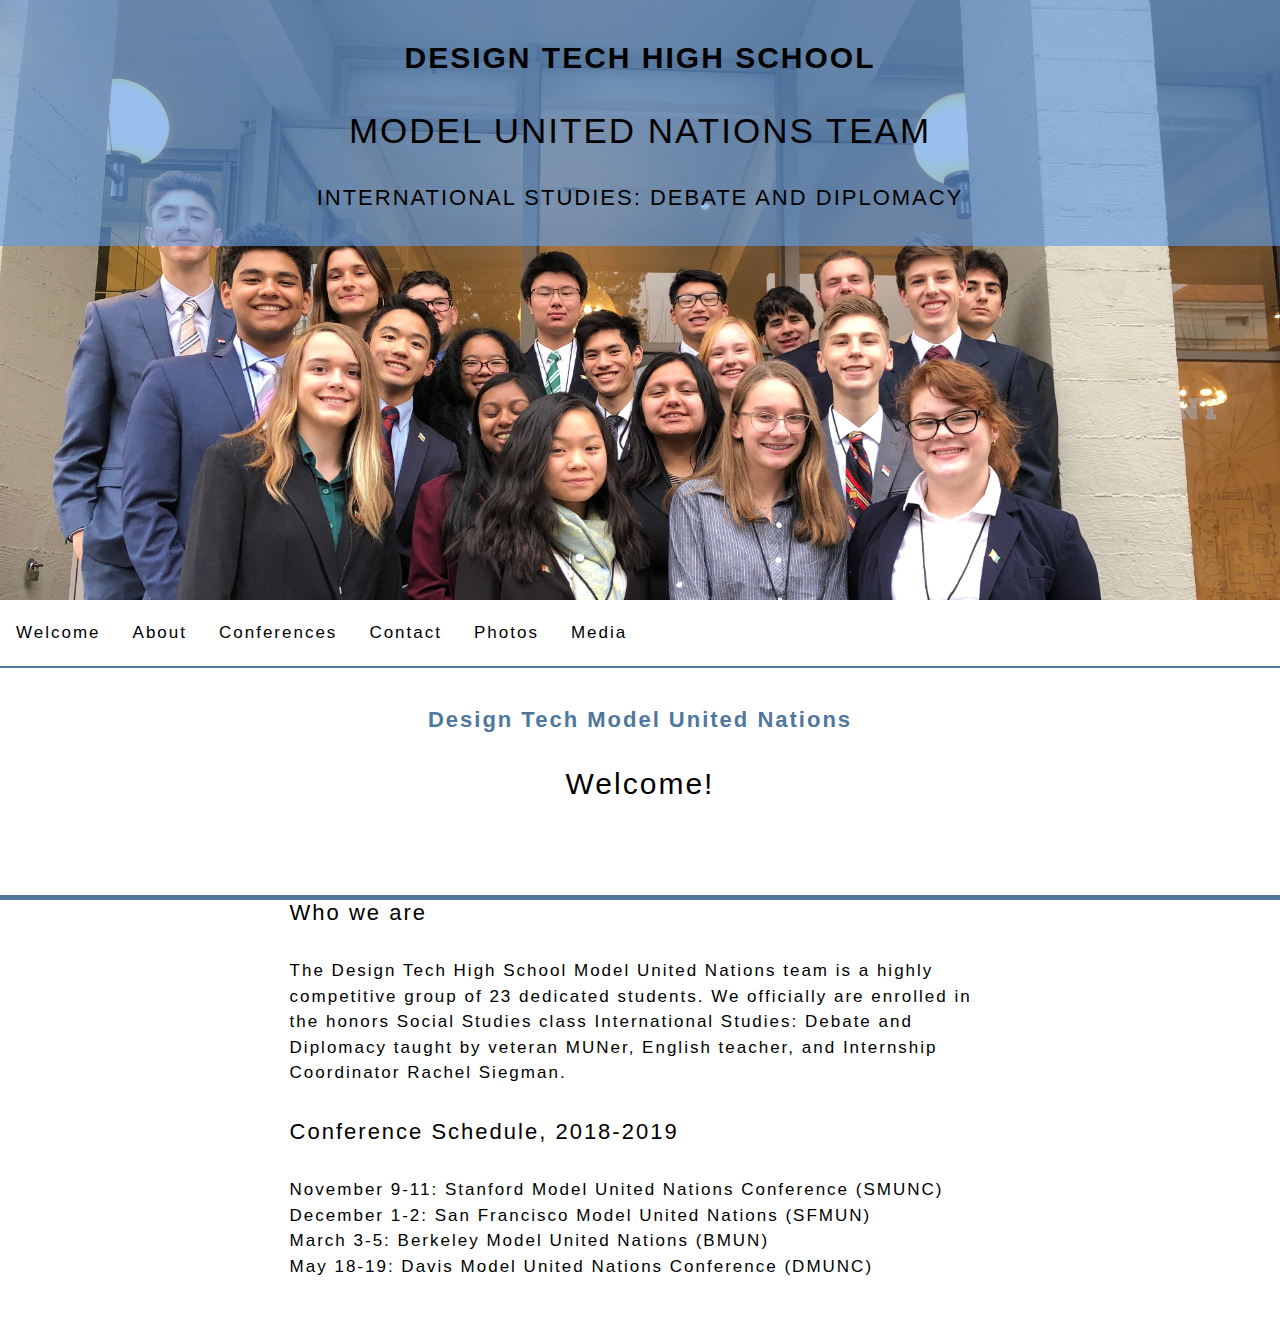
==== index.html @ e06db4a9 "media page" ====
<!DOCTYPE html>
<html>

<head>
  <title>Welcome</title>
  <meta charset="UTF-8">
  <meta name="viewport" content="width=device-width, initial-scale=1">
  <link rel="stylesheet" type="text/css" href="styles/main.css">
  <link rel="stylesheet" type="text/css" href="styles/override.css">
  <link rel="stylesheet" type="text/css" media="only screen and (max-device-width: 480px)" href="styles/mobile.css" />

  <link rel="stylesheet" href="https://cdnjs.cloudflare.com/ajax/libs/font-awesome/4.7.0/css/font-awesome.min.css">

</head>


<body>
  <div class="flex-container">


    <div class="parallax">
      <div id="top">
        <h2><strong>Design Tech High School</strong></h2>
        <h1>Model United Nations Team</h1>
        <h3>International Studies: Debate and Diplomacy</h3>
      </div>
    </div>

    <div id="navWrapper">
      <nav role="navigation">
        <ul>
          <li><a href="index.html">Welcome</a>
          <li><a href="Pages/about.html">About</a>
            <ul class="dropdown" aria-haspopup="true" aria-label="submenu">
              <li><a href="Pages/about/isdnd.html">IS: D&D</a></li>
              <li><a href="Pages/about/leadership.html">Leadership</a></li>
              <!-- <li><a href="Pages/about/alumni.html">Alumni</a></li> -->
            </ul>
          </li>
          <li><a href="Pages/conferences.html">Conferences</a></li>
          <li><a href="Pages/contact.html">Contact</a></li>
          <li><a href="Pages/photos.html">Photos</a></li>
          <li><a href="Pages/media.html">Media</a></li>

        </ul>
      </nav>
    </div>

    <div id="line"></div>


    <div class="body">
      <h3 style="color: #50779c;"><strong>Design Tech Model United Nations</strong></h3>
      <h2>Welcome!</h2>
      <br>
      <br>
      <h4>Who we are</h4>
      <p>
        The Design Tech High School Model United Nations team is a highly competitive group of 23 dedicated students. We
        officially are enrolled in the honors Social Studies class International Studies: Debate and Diplomacy taught by veteran MUNer, English teacher, and Internship Coordinator 
        Rachel Siegman.
      </p>
      <h4>Conference Schedule, 2018-2019 </h4>
      <ul>
        <li id="conference-list">November 9-11: Stanford Model United Nations Conference (SMUNC)</li>
        <li id="conference-list">December 1-2: San Francisco Model United Nations (SFMUN)</li>
        <li id="conference-list">March 3-5: Berkeley Model United Nations (BMUN)</li>
        <li id="conference-list">May 18-19: Davis Model United Nations Conference (DMUNC)</li>
      </ul>

    </div>
  </div>
</body>

<footer>
  <div class="footer">


</footer>



</html>
---- styles/main.css ----
@import url('https://fonts.googleapis.com/css?family=Staatliches|Thasadith:400,400i,700,700i');

.flex-container {
    display: flex;
    flex-direction: column;
}

.footer {
    position: fixed;
    left: 0;
    bottom: 0;
    width: 100%;
    background-color: #50779c;
    color: white;
    text-align: center;
    min-height:5px;
}


img {
width:60%;
height: auto;
}

.center {
    display: block;
    margin-left: auto;
    margin-right: auto;
    height: 20%;
    width: 20%px;
  }

  .column {
    float: left;
    padding: 2px;
    text-align: center;

  }
  
.column.side {
    width: 47%;
    text-align: center;
  }

  .row:after {
    content: "";
    display: table;
    clear: both;
    text-align: center;
  }





/*-----PARALLAX-----*/
.parallax {
    /* The image used */
    background-image: url("../assets/images/BMUN_Photo.JPG");
  
    /* Set a specific height */
    min-height: 600px; 
  
    /* Create the parallax scrolling effect */
    background-attachment: fixed;
    background-position: center;
    background-repeat: no-repeat;
    background-size: cover;
}
  
.parallax-about {
    /* The image used */
    background-image: url("../assets/images/SFMUN_Photo.jpg");
  
    /* Set a specific height */
    min-height: 600px; 
  
    /* Create the parallax scrolling effect */
    background-attachment: fixed;
    background-position: center;
    background-repeat: no-repeat;
    background-size: cover;
}

.parallax-conference {
    /* The image used */
    background-image: url("../assets/images/Simulation_Photo.jpeg");
  
    /* Set a specific height */
    min-height: 600px; 
  
    /* Create the parallax scrolling effect */
    background-attachment: fixed;
    background-position: center;
    background-repeat: no-repeat;
    background-size: cover;
}

.parallax-contact {
    /* The image used */
    background-image: url("../assets/images/BMUN_Photo_2.JPG");
  
    /* Set a specific height */
    min-height: 600px; 
  
    /* Create the parallax scrolling effect */
    background-attachment: fixed;
    background-position: center;
    background-repeat: no-repeat;
    background-size: cover;
}

.parallax-photos {
  /* The image used */
  background-image: url("../assets/images/Oracle_Photo.JPG");

  /* Set a specific height */
  min-height: 600px; 

  /* Create the parallax scrolling effect */
  background-attachment: fixed;
  background-position: center;
  background-repeat: no-repeat;
  background-size: cover;
}

.parallax-isdnd {
  /* The image used */
  background-image: url("../assets/images/SFMUN_Photo_2.JPG");

  /* Set a specific height */
  min-height: 600px; 

  /* Create the parallax scrolling effect */
  background-attachment: fixed;
  background-position: center;
  background-repeat: no-repeat;
  background-size: cover;
}

.parallax-leadership {
  /* The image used */
  background-image: url("../assets/images/Oracle_Photo_2.JPEG");

  /* Set a specific height */
  min-height: 600px; 

  /* Create the parallax scrolling effect */
  background-attachment: fixed;
  background-position: center;
  background-repeat: no-repeat;
  background-size: cover;
}

#line {
    height: 2px;
    background-color: #50779c;
}

/*-----TEXT PRESETS-----*/
body {
    margin: 0px;
    letter-spacing: 2px;
    font-family: "Avenir Next", "Avenir", sans-serif;}

p{
    font-size:17px;
    color:black;
    padding-left: 200px;
    padding-right: 200px;
    font-weight: 250;
    text-align: left;
    line-height: 1.5;
    font-family: 'helvetica';

}

h1 {
    font-size: 35px;
    color:black;
    padding-left: 20%;
    padding-right: 20%;
    font-weight: 400;
    text-align: center;
    line-height: 1.5; 
}

h2 {
    font-size: 30px;
    color:black;
    padding-left: 15%;
    padding-right: 15%;
    font-weight: 400;
    text-align: center;
    line-height: 1.5; 
}

h3 {
    font-size: 22px;
    color:black;
    padding-left: 10%;
    padding-right: 10%;
    font-weight: 400;
    text-align: center;
    line-height: 1.5; 
}

h4 {
    font-size: 22px;
    color:black;
    padding-left: 200px;
    padding-right: 200px;
    font-weight: 400;
    text-align: left;
    line-height: 1.5; 

}

h5 {
    font-size: 28px;
    color:black;
    padding-left: 200px;
    padding-right: 200px;
    font-weight: 400;
    text-align: center;
    line-height: 1.5; 
}

h6 {
  font-size: 16px;
  color:black;
  padding-left: 200px;
  padding-right: 200px;
  font-weight: 400;
  text-align: left;
  font-style: italic;
  margin-top: 0px;
}



h3 a {
  color: #50779c;
  text-decoration: none;

}

a {
  color: #50779c;
  text-decoration: none;
}

.body ul {
  font-size:17px;
  color:black;
  padding-left: 200px;
  padding-right: 200px;
  font-weight: 100;
  text-align: left;
  line-height: 1.5;
}

#conference-list {
  list-style-type:none;
}



/*-----DIV IDs-----*/
.body{
    margin-top: 1%;
    margin-left: 7%;
    margin-right: 7%;  
    margin-bottom: 3%
}

#conferences {
    margin-top: 3%;
    margin-left: 7%;
    margin-right: 7%;  
    background-color: #d1d1d1;
    text-align: center;
    text-align: left;
}

#top {
    text-align: center;
    background-color: rgba(94, 156, 228, 0.637);
    align-items: center;
    padding:10px;
    text-transform: uppercase; 
}
  
#top-about {
    text-align: center;
    background-color: rgba(94, 156, 228, 0.637);
    align-items: center;
    padding:10px;
    text-transform: uppercase; 
}

/*-----SOCIAL LINKS-----*/
.fa {
    padding: 0px;
    width: 15px;
    text-align: center;
    text-decoration: none;
}

.fa-twitter {
    background: white; 
    color: black;
}

  .fa-instagram {
    background: white;
    color: black;

}

ul {
    text-align: center;
    line-height: 2;
    font-family: 'helvetica';

}
    

/*-----NEW NAV BAR-----*/

a {
    text-decoration: none;
  }
  
  nav {
    font-size:17px;
    color:black;
    font-family: 'helvetica';
    font-weight: 100;
    text-align: left;
    line-height: 1.5;
    letter-spacing: 2px;
  }
  
  nav ul {
    background: #50779c;
      list-style: none;
      margin: 0;
      padding-left: 0;
    width: 100%;
  }
  
  nav li {
      color: black;
    background: white;
      display: block;
      float: left;
      padding: 1rem;
      position: relative;
      text-decoration: none;
    transition-duration: 0.5s;
  }
    
  nav li a {
    color:black;
  }
  
  nav li:hover,
  nav li:focus-within {
      background: #50779c;
      cursor: pointer;
  }
  
  nav li:focus-within a {
    outline: none;
  }
  
  nav ul li ul {
      background: #50779c;
      visibility: hidden;
    opacity: 0;
    min-width: 6rem;
      position: absolute;
    transition: all 0.5s ease;
    margin-top: 1rem;
      left: 0;
      right: 3rem;
    display: none;
  }
  
  nav ul li:hover > ul,
  nav ul li:focus-within > ul,
  nav ul li ul:hover,
  nav ul li ul:focus {
     visibility: visible;
     opacity: 1;
     display: block;
     z-index: 1;  
    }
  
  nav ul li ul li {
      clear: both;
    width: 100%;
  }



/*------------*/

#team{
  display:flex;
  flex-wrap: wrap;
  flex-grow:3;
}
.card {
  width:70%;
  /* min-width: 30%; */
  height: 60%;
  overflow: hidden;
  position: relative;
  margin:0 0.5% 18% 0%;
  display:inline-block
}
.card:nth-of-type(3n){
  margin-right:0;
}
.card img {
  width: 100%;
  min-height:100%;
  transition:all 0.9s
}
/* .card:hover img {
 transform:scale(1.2,1.2)
} */
.data {
  position: absolute;
  bottom: 5%;
  background: #50779c;
  text-align:center;
  width: 90%;
  height: 70px;
  overflow: hidden;
  left: 0;
  right: 0;
  margin: 0 auto;
  padding: 10px, 5%;
  box-sizing: border-box;
  opacity: 0.8;
  transition: all 0.4s
}

.card:hover .data {
  width: 100%;
  height: 100%;
  bottom: 0;
  opacity: 0.9;
  padding:45px 10%;
}

.data h2 {
  margin: 0 0 2px 0;
  transition:color 0.4s;
  text-align: center;
  font-size: 2vw;
  padding: 0px 0px;
  color: white;
}

.data i {
  color: white;
  font-size: 1em;

}
  

.data p {
  opacity: 0;
  text-align:center;
    transition: all 0.2s;
    padding: 0px 0px;
    color: white;
    font-size: 1em;


}

.card:hover .data p,.card:hover .data a {
  opacity: 1
}

.data a:hover,.card:hover h2{
  color:white;
}

.flexcontainer {
  display: flex;
  align-items: center;
  justify-content: center;
  flex-flow: column wrap;
  align-content: center;

}


@media (max-width:799px){
  .card {width:85%;}

  .data h2 {
    font-size: 22px;
  }


 .column.side {
    width: 100%;
    text-align: center;
  }


  .data p {
    font-size: .9em;
}
}
---- styles/override.css ----

---- styles/mobile.css ----
h1 {
    color: red;
}

.body{
    margin-top: 1%;
    margin-left: 2%;
    margin-right: 2%;  
    margin-bottom: 3%
}


p{
    font-size:9px;
    color:black;
    padding-left: 10%;
    padding-right: 10%;
    font-family: 'helvetica';
    font-weight: 100;
    text-align: left;
    line-height: 1.5;
}

h1 {
    font-size: 35px;
    color:black;
    padding-left: 10%;
    padding-right: 10%;
    font-family: 'helvetica';
    font-weight: 400;
    text-align: center;
    line-height: 1.5; 
}

h2 {
    font-size: 30px;
    color:black;
    padding-left: 10%;
    padding-right: 10%;
    font-family: 'helvetica';
    font-weight: 400;
    text-align: center;
    line-height: 1.5; 
}

h3 {
    font-size: 22px;
    color:black;
    padding-left: 10%;
    padding-right: 10%;
    font-family: 'helvetica';
    font-weight: 400;
    text-align: center;
    line-height: 1.5; 
}

h4 {
    font-size: 20px;
    color:black;
    padding-left: 10%;
    padding-right: 10%;
    font-family: 'helvetica';
    font-weight: 400;
    text-align: left;
    line-height: 1.5; 

}

h5 {
    font-size: 28px;
    color:black;
    padding-left: 10%;
    padding-right: 10%;
    font-family: 'helvetica';
    font-weight: 400;
    text-align: center;
    line-height: 1.5; 
}

h6 {
  padding-left: 10%;
  padding-right: 10%;
}

.body ul {
    font-size:17px;
    color:black;
    padding-left: 10%;
    padding-right: 10%;
    font-family: 'helvetica';
    font-weight: 100;
    text-align: left;
    line-height: 1.5;
  }

  /* ___ */

  /* nav ul, nav:active ul { 

    display: none;
    position: absolute;
    padding: 20px;
    background: #fff;
    border: 5px solid #444;
    right: 20px;
    top: 60px;
    width: 50%;
    border-radius: 4px 0 4px 4px;

}

nav li {

    text-align: center;
    width: 100%;
    padding: 10px 0;
    margin: 0;

}

nav:hover ul {

    display: block;

} */

parallax {
    /* The image used */
    background-image: url("../assets/images/SFMUN_Delegates.jpg");
  
    /* Set a specific height */
    min-height: 100px; 

}
  
.parallax-about {
    /* The image used */
    background-image: url("../assets/images/IMG_7448.JPG");
  
    /* Set a specific height */
    min-height: 100px; 

}

.parallax-conference {
    /* The image used */
    background-image: url("../assets/images/conference\ pic.jpeg");
  
    /* Set a specific height */
    min-height: 100px
}

.parallax-contact {
    /* The image used */
    background-image: url("../assets/images/IMG_2102.jpeg");
  
    /* Set a specific height */
    min-height: 100px;
}


.parallax-photos {
    /* The image used */
    background-image: url("../assets/images/Oracle_Photo.JPG");
  
    /* Set a specific height */
    min-height: 100px; 

  }
  
  .parallax-isdnd {
    /* The image used */
    background-image: url("../assets/images/SFMUN_Photo_2.JPG");
  
    /* Set a specific height */
    min-height: 100px; 
  

  }
  
  .parallax-leadership {
    /* The image used */
    background-image: url("../assets/images/Oracle_Photo_2.JPEG");
  
    /* Set a specific height */
    min-height: 100px; 

  }
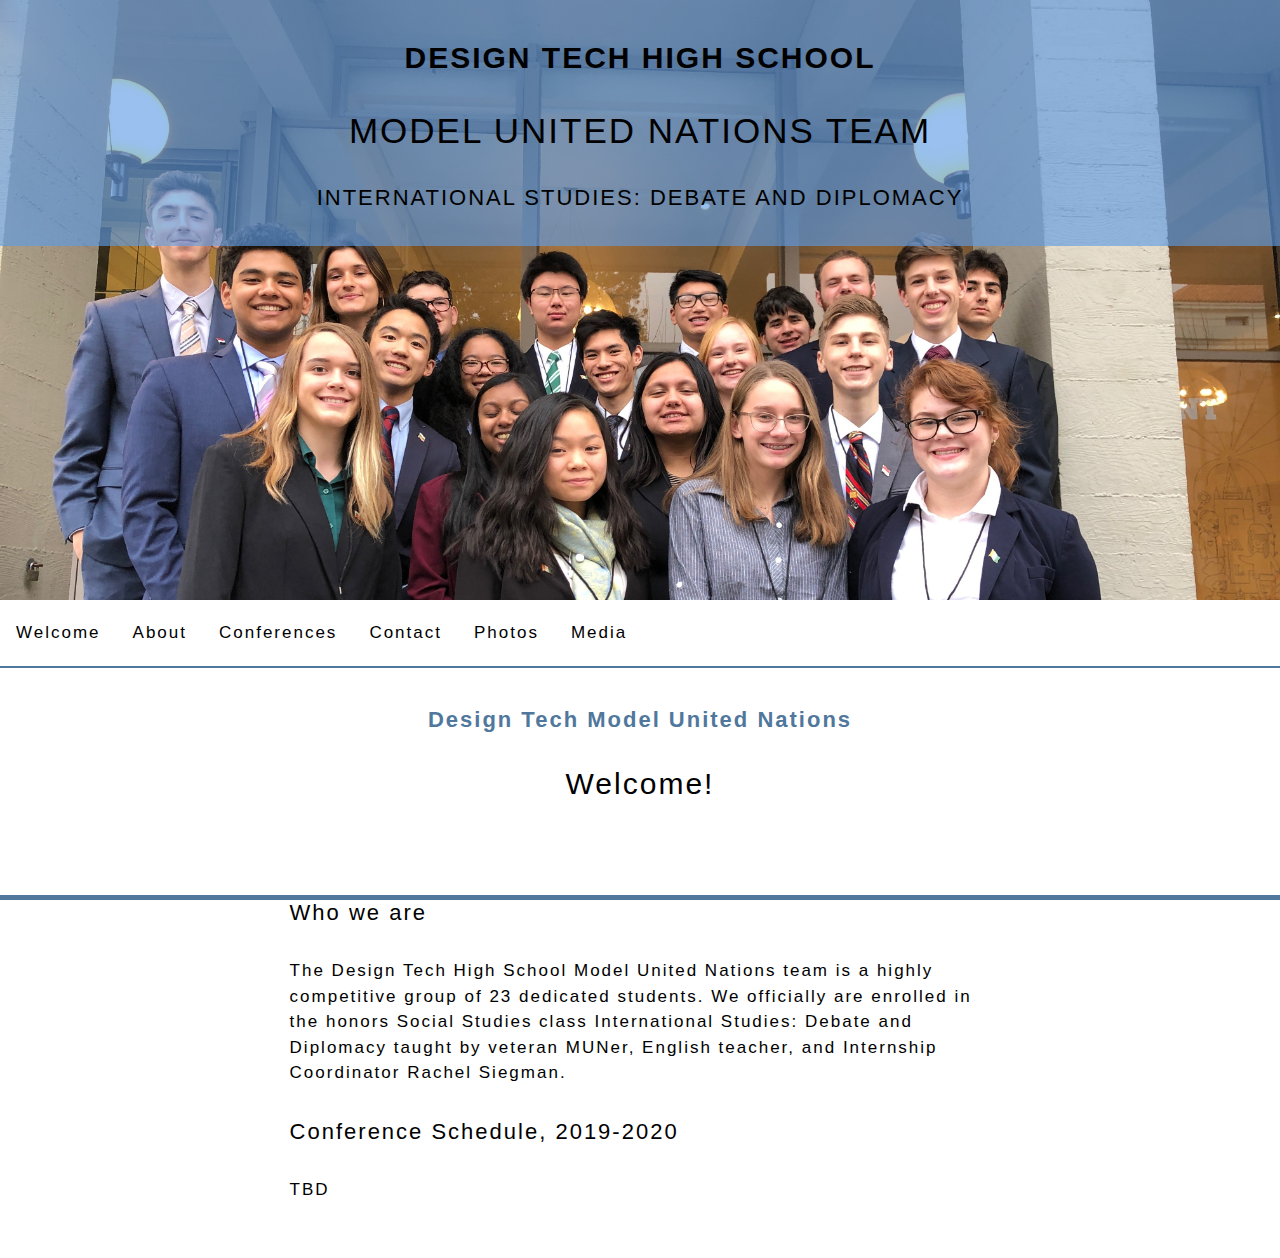
==== commit 16978aa0: "updated leadership page" ====
--- a/index.html
+++ b/index.html
@@ -60,12 +60,9 @@
         officially are enrolled in the honors Social Studies class International Studies: Debate and Diplomacy taught by veteran MUNer, English teacher, and Internship Coordinator 
         Rachel Siegman.
       </p>
-      <h4>Conference Schedule, 2018-2019 </h4>
+      <h4>Conference Schedule, 2019-2020 </h4>
       <ul>
-        <li id="conference-list">November 9-11: Stanford Model United Nations Conference (SMUNC)</li>
-        <li id="conference-list">December 1-2: San Francisco Model United Nations (SFMUN)</li>
-        <li id="conference-list">March 3-5: Berkeley Model United Nations (BMUN)</li>
-        <li id="conference-list">May 18-19: Davis Model United Nations Conference (DMUNC)</li>
+        <li id="conference-list">TBD</li>
       </ul>
 
     </div>
--- a/styles/main.css
+++ b/styles/main.css
@@ -34,7 +34,6 @@
     float: left;
     padding: 2px;
     text-align: center;
-
   }
   
 .column.side {
@@ -42,6 +41,17 @@
     text-align: center;
   }
 
+  .column.middle {
+    margin-left: 26.5%;
+    margin-right: 26.5%;
+    width: 47%;
+    text-align: center;
+  }
+
+  .row {
+    margin-left: 5%;
+    margin-right: 5%;
+    }
   .row:after {
     content: "";
     display: table;
--- a/styles/mobile.css
+++ b/styles/mobile.css
@@ -185,4 +185,21 @@
     /* Set a specific height */
     min-height: 100px; 
 
+  }
+  .column {
+    float: left;
+    padding: 2px;
+    text-align: center;
+  }
+  
+.column.side {
+    width: 47%;
+    text-align: center;
+  }
+
+  .column.middle {
+    margin-left: 0%;
+    margin-right: 0%;
+    width: 47%;
+    text-align: center;
   }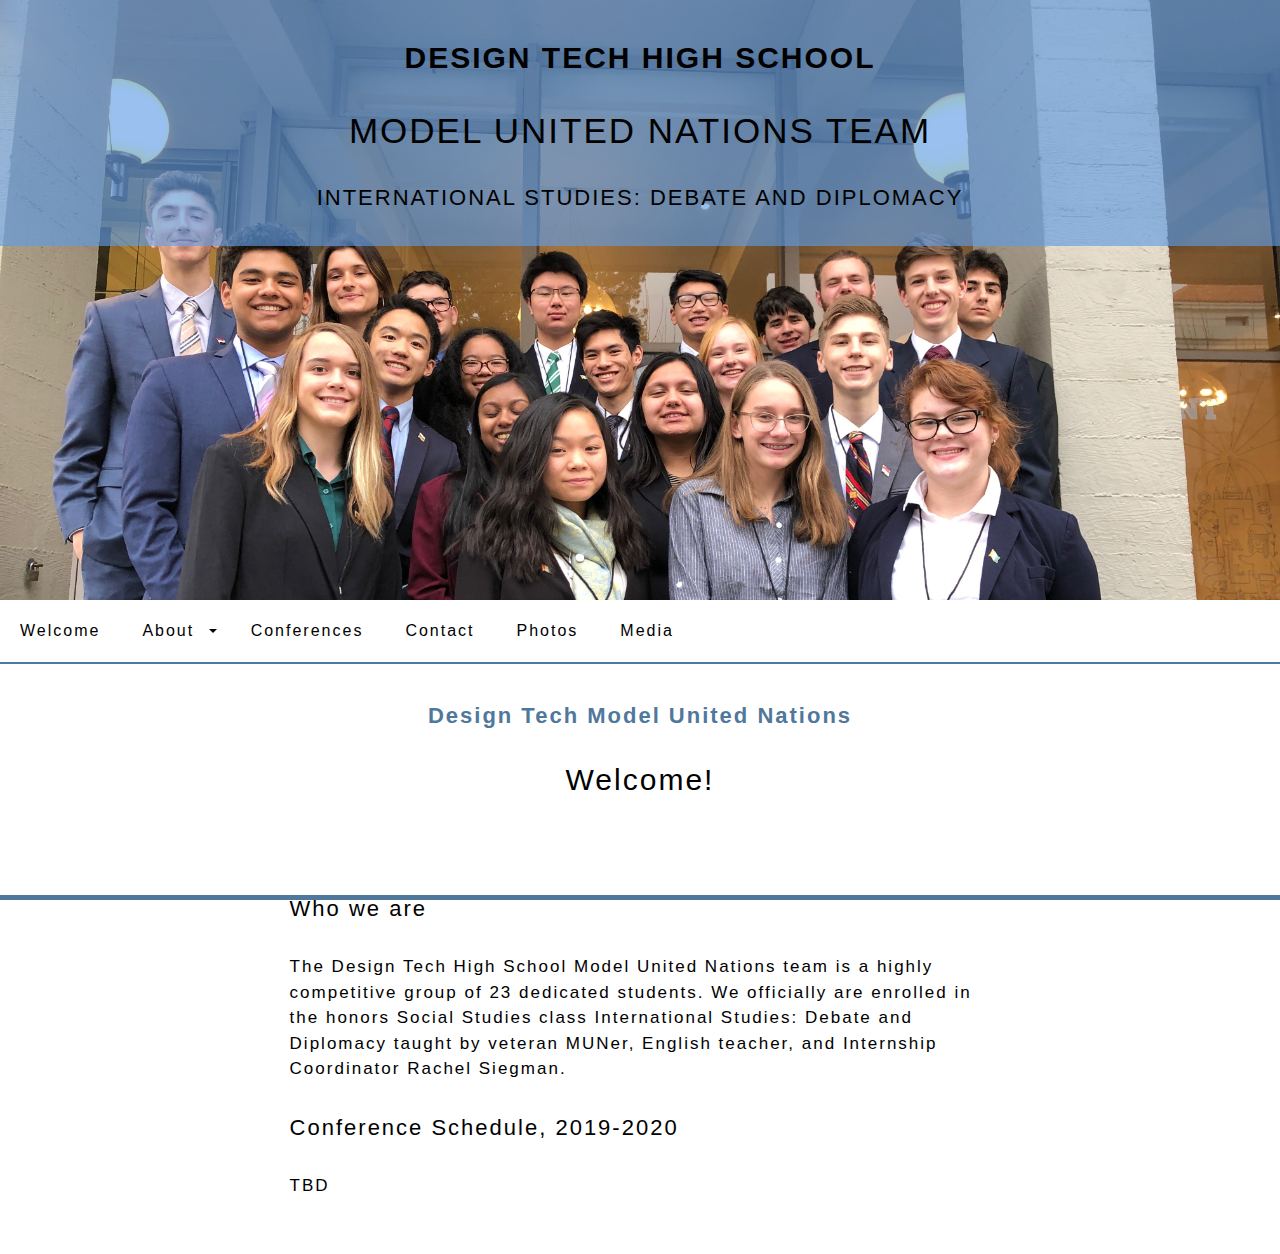
==== commit 86954e9b: "new nav bar" ====
--- a/index.html
+++ b/index.html
@@ -7,7 +7,8 @@
   <meta name="viewport" content="width=device-width, initial-scale=1">
   <link rel="stylesheet" type="text/css" href="styles/main.css">
   <link rel="stylesheet" type="text/css" href="styles/override.css">
-  <link rel="stylesheet" type="text/css" media="only screen and (max-device-width: 480px)" href="styles/mobile.css" />
+  <script src="styles/nav.js" type="text/javascript"></script>  
+  <link rel="stylesheet" type="text/css" href="styles/mobile.css" />
 
   <link rel="stylesheet" href="https://cdnjs.cloudflare.com/ajax/libs/font-awesome/4.7.0/css/font-awesome.min.css">
 
@@ -26,27 +27,27 @@
       </div>
     </div>
 
-    <div id="navWrapper">
-      <nav role="navigation">
-        <ul>
-          <li><a href="index.html">Welcome</a>
-          <li><a href="Pages/about.html">About</a>
-            <ul class="dropdown" aria-haspopup="true" aria-label="submenu">
-              <li><a href="Pages/about/isdnd.html">IS: D&D</a></li>
-              <li><a href="Pages/about/leadership.html">Leadership</a></li>
-              <!-- <li><a href="Pages/about/alumni.html">Alumni</a></li> -->
-            </ul>
+    <nav id="nav">
+      <div class="menu-icon"></div>
+      <ul>
+          <li class="no-sub"><a class="top-heading" href="index.html">Welcome</a></li>
+          <li>
+              <a class="top-heading" href="Pages/about.html">About</a>
+              <i class="caret"></i>
+              <div class="dropdown">
+                      <ul class="column">
+                          <li><a href="Pages/about/isdnd.html">IS: D&D</a></li>
+                          <li><a href="Pages/about/leadership.html">Leadership</a></li>
+                      </ul>
+              </div>
           </li>
-          <li><a href="Pages/conferences.html">Conferences</a></li>
-          <li><a href="Pages/contact.html">Contact</a></li>
-          <li><a href="Pages/photos.html">Photos</a></li>
-          <li><a href="Pages/media.html">Media</a></li>
+          <li class="no-sub"><a class="top-heading" href="Pages/conferences.html">Conferences</a></li>
+          <li class="no-sub"><a class="top-heading" href="Pages/contact.html">Contact</a></li>
+          <li class="no-sub"><a class="top-heading" href="Pages/photos.html">Photos</a></li>
+          <li class="no-sub"><a class="top-heading" href="Pages/media.html">Media</a></li>
+      </ul>
+  </nav>
 
-        </ul>
-      </nav>
-    </div>
-
-    <div id="line"></div>
 
 
     <div class="body">
--- a/styles/main.css
+++ b/styles/main.css
@@ -168,6 +168,9 @@
 }
 
 /*-----TEXT PRESETS-----*/
+
+
+  
 body {
     margin: 0px;
     letter-spacing: 2px;
@@ -335,8 +338,215 @@
 
 }
     
-
 /*-----NEW NAV BAR-----*/
+
+#nav
+{
+    display:block;
+    font-family: "Helvetica Neue", Helvetica, Arial, sans-serif;
+    text-align:center; /*Specify the alignment of the whole UL if UL is not width:100%;*/
+    letter-spacing:normal;
+    margin: 0;
+    padding:0;
+    font-size: 16px;
+    letter-spacing: 2px;
+    font-family: "Avenir Next", "Avenir", sans-serif;
+    
+    
+}
+
+#nav ul
+{ 
+    margin:0 auto;
+    padding:0;
+    text-align:left; /* Alignment of each top-level menu items within the UL */
+    width:100%;
+    font-size:0;
+    background:#fff;
+    display:inline-block;
+    list-style:none;
+    position:relative;
+    z-index:999999990; 
+    max-width:1400px;
+border-bottom:2px solid #50779c;
+}
+
+#nav li
+{
+    margin:0;
+    padding:0;
+    display:inline-block;
+    *display:inline;
+    zoom:1; /*for IE6-7*/
+    position:relative;
+    color:black;
+    line-height:46px; /*This determines the height of the menu*/
+    vertical-align:middle;
+    transition:background-color 0.2s;
+    outline:none;
+	-moz-user-select:none;
+    -webkit-user-select: none;
+    -ms-user-select: none;
+    font-size: 16px;
+    letter-spacing: 2px;
+    font-family: "Avenir Next", "Avenir", sans-serif;
+}
+
+#nav .full-width {
+    position: static;
+}
+
+#nav .over
+{
+color:black;
+background-color:#ffffff;
+}
+
+#nav .over:hover {
+    background-color: #50779c;
+}
+
+#nav .top-heading
+{
+    margin:8px 20px;
+    color:inherit;
+    text-decoration:none;
+    display:inline-block; 
+    outline:0;
+    cursor:pointer;
+}
+
+/* links of top-heading */
+
+
+
+
+/* caret(arrow icon) */
+#nav .caret
+{
+    color:inherit;
+    left:-12px;
+    width: 0;
+    height: 0;
+    overflow:hidden;/*for IE6*/
+    vertical-align:middle;
+    margin-bottom:2px;
+    border-top: 4px solid;/*caret size is 4px now*/
+    border-right: 4px solid transparent;
+    border-left: 4px solid transparent;
+    display: inline-block;
+    position:relative;
+}  
+        
+/* sub-menu layout
+----------------------------*/
+
+#nav .dropdown
+{
+    width:auto;    
+    left:0px;
+    color:#000;
+    padding:0;margin:0;display:none;position:absolute;overflow:hidden;
+    top:100%;
+    border:1px solid rgba(255,255,255,0.35);
+border-top:none;
+border-radius:2px;
+background-color:white; 
+}
+
+#nav .full-width .dropdown {
+    width:100%;
+    padding:0;
+    margin:0;
+}
+
+
+#nav .over .dropdown
+{
+    display:block;
+}
+
+
+
+#nav ul ul
+{ 
+    margin:0;padding:0;text-align:left;width:auto;background:none;border:none;display:block;position:static;z-index:0;border-radius:0;
+}
+
+#nav ul ul li
+{
+    font-size:16px;
+    padding:6px 0; /*It determines the line height*/
+    color:inherit;
+    line-height:1;
+    display:block;
+    position:static;
+    background:none;
+    border:none;
+    transition:none;
+    border-top: 10px solid white;
+    border-bottom: 10px solid white;
+    border-left: 20px solid white;
+
+}
+
+#nav ul ul li:hover
+{
+    background-color: #50779c;
+    border-top: 10px solid #50779c;
+    border-bottom: 10px solid #50779c;
+    border-left: 20px solid #50779c;
+}
+
+
+  
+/* links in sub menu
+----------------------------*/
+
+#nav .dropdown a
+{
+    color:#000;
+    line-height:1;
+    text-decoration:none;
+    transition:color 0.4s;
+}
+
+#nav .dropdown a:hover, #nav .dropdown a:focus
+{
+    text-decoration:none;
+}
+
+
+/* blocks within the sub-menu
+-----------------------------*/
+#nav .column
+{
+    text-align:left;
+    vertical-align:top;/*or middle*/
+    display:inline-block;
+    white-space:normal;
+    width:auto;min-width:139px;
+
+}
+
+
+
+
+#navLink {display:none;}
+
+/*######## add additional styles for mobile-friendly responsive menu ########*/
+
+#nav .menu-icon   
+{
+    display:none; /* hide menu icon initially */
+}
+
+
+
+
+
+
+/*-----OLD NAV BAR-----
 
 a {
     text-decoration: none;
@@ -415,7 +625,7 @@
 
 
 
-/*------------*/
+------------*/
 
 #team{
   display:flex;
--- a/styles/mobile.css
+++ b/styles/mobile.css
@@ -1,6 +1,7 @@
-h1 {
-    color: red;
-}
+@media only screen and (max-width: 576px) 
+{
+
+
 
 .body{
     margin-top: 1%;
@@ -93,36 +94,7 @@
     line-height: 1.5;
   }
 
-  /* ___ */
-
-  /* nav ul, nav:active ul { 
-
-    display: none;
-    position: absolute;
-    padding: 20px;
-    background: #fff;
-    border: 5px solid #444;
-    right: 20px;
-    top: 60px;
-    width: 50%;
-    border-radius: 4px 0 4px 4px;
-
-}
-
-nav li {
-
-    text-align: center;
-    width: 100%;
-    padding: 10px 0;
-    margin: 0;
-
-}
-
-nav:hover ul {
-
-    display: block;
-
-} */
+  
 
 parallax {
     /* The image used */
@@ -202,4 +174,122 @@
     margin-right: 0%;
     width: 47%;
     text-align: center;
-  }+  }
+
+  /*---NAV MOBIILE---*/
+
+    #nav .column.mayHide {
+        display:none;
+    }
+
+    /*override the original settings*/
+    #nav ul {
+        width: 100%; 
+        display: none;
+        border-radius:0;
+         
+    }
+	
+    #nav li {
+        position:relative;
+        display:block;
+        font-size:20px;
+        text-align:left;
+        border-bottom: 1px solid #50779c;
+        border-radius:0;
+    }
+
+    #nav .full-width {
+        position: relative;
+    }
+    
+    #nav .dropdown {
+        position:relative;
+        border:none;
+        border-radius:0;
+        box-shadow:none;
+        background-color:#FFF;
+        text-align:center;
+        padding:0px;
+        margin:0px;
+        background-color:#FFF;
+        white-space:nowrap;
+        font-size:13px;
+    }
+
+    #nav .dd-inner {
+        
+    }
+    
+    #nav .offset300 {
+        left:0;
+    }
+
+    #nav .full-width .dropdown {
+        width: auto;
+    }
+        
+    #nav .dd-inner
+    {
+        margin:0;
+        background:none;
+        text-align:left;
+    }
+    
+    /*turn each column to list vertically instead of horizontally */
+    #nav .column {
+        width:auto;
+        padding:0;
+        border:none;
+        display:block;
+    }
+
+    /*move the arrow icon to right*/
+    #nav .caret {
+        position:absolute;
+        left:auto;
+        right:14px;
+        top:20px;
+        border-width:5px;
+    }
+
+
+    /* All the following are for the .menu-icon (pure CSS) */
+    #nav .menu-icon {
+        font-size:32px;/*icon size*/
+		display: block;
+        position: relative;
+		width: 40px;
+		height:36px;
+        text-align:center;
+		cursor: pointer;
+		-moz-user-select:none;		
+        -webkit-user-select: none;
+        background-color: #fff;
+
+        margin-bottom:6px;
+        /*align the icon to the right*/
+        margin-left: auto;
+        margin-right: 11px;
+    }
+
+    #nav .menu-icon::before {
+        content: "";
+        position: absolute;
+        top: 0.25em;
+        left: 4px;
+        width: 1em;
+        height: 0.125em;
+        border-top: 0.375em double #50779c;
+        border-bottom: 0.125em solid #50779c;
+        box-sizing: content-box;
+    }
+
+    #nav .menu-icon-active {
+        background-color: #50779c;
+    }
+
+    #nav .menu-icon-active::before {
+        border-color: #fff;
+    }
+}
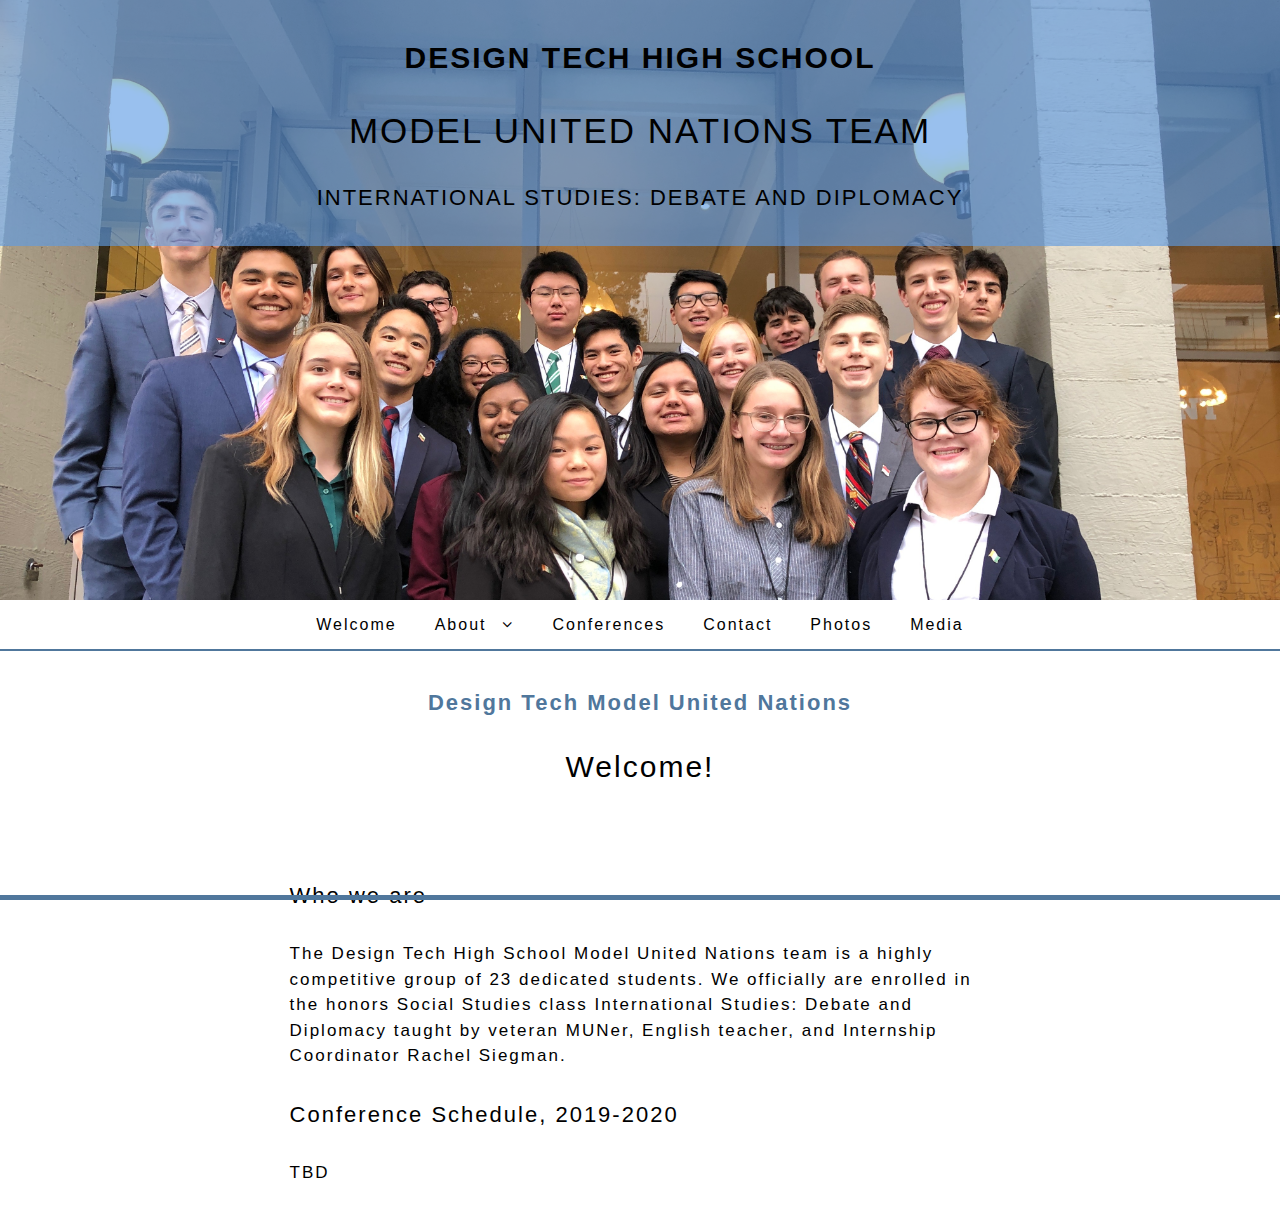
==== commit 27145f8c: "fixed nav bar" ====
--- a/index.html
+++ b/index.html
@@ -7,10 +7,12 @@
   <meta name="viewport" content="width=device-width, initial-scale=1">
   <link rel="stylesheet" type="text/css" href="styles/main.css">
   <link rel="stylesheet" type="text/css" href="styles/override.css">
-  <script src="styles/nav.js" type="text/javascript"></script>  
-  <link rel="stylesheet" type="text/css" href="styles/mobile.css" />
+  <link rel="stylesheet" type="text/css" href="styles/mobile.css">
 
-  <link rel="stylesheet" href="https://cdnjs.cloudflare.com/ajax/libs/font-awesome/4.7.0/css/font-awesome.min.css">
+  <link rel='stylesheet' href='https://fonts.googleapis.com/css?family=Roboto:100,300,400,500,700,900'>
+  <link rel='stylesheet' href='https://maxcdn.bootstrapcdn.com/font-awesome/4.7.0/css/font-awesome.min.css'>
+  <script src='https://ajax.googleapis.com/ajax/libs/jquery/3.1.1/jquery.min.js'></script>
+  <script  src="./styles/script.js"></script>
 
 </head>
 
@@ -27,27 +29,34 @@
       </div>
     </div>
 
-    <nav id="nav">
-      <div class="menu-icon"></div>
-      <ul>
-          <li class="no-sub"><a class="top-heading" href="index.html">Welcome</a></li>
-          <li>
-              <a class="top-heading" href="Pages/about.html">About</a>
-              <i class="caret"></i>
-              <div class="dropdown">
-                      <ul class="column">
-                          <li><a href="Pages/about/isdnd.html">IS: D&D</a></li>
-                          <li><a href="Pages/about/leadership.html">Leadership</a></li>
-                      </ul>
-              </div>
+    <!-- partial:index.partial.html -->
+<div id='main-menu' class='main-menu'>
+    <div class='container-menu'>
+      <nav class='navigation'>
+        <span class='hamburger-menu'>
+          <span class='burger-1'></span>
+          <span class='burger-2'></span>
+          <span class='burger-3'></span>
+        </span>
+        <ul class='core-menu'>
+          <li><a href='index.html'>Welcome</a></li>
+          <li><a href='#'>About<span class='toggle'></a>
+          <ul class='dropdown'>
+              <li><a href='Pages/about/team.html'>MUN</a></li>
+              <li><a href='Pages/about/isdnd.html'>IS: D&D</a></li>
+              <li><a href='Pages/about/leadership.html'>Leadership</a></li>
+              <!--<li><a href='Pages/about/testimonials.html'>Testimonials</a></li>-->
+            </ul>
           </li>
-          <li class="no-sub"><a class="top-heading" href="Pages/conferences.html">Conferences</a></li>
-          <li class="no-sub"><a class="top-heading" href="Pages/contact.html">Contact</a></li>
-          <li class="no-sub"><a class="top-heading" href="Pages/photos.html">Photos</a></li>
-          <li class="no-sub"><a class="top-heading" href="Pages/media.html">Media</a></li>
-      </ul>
-  </nav>
-
+          <li><a href='Pages/conferences.html'>Conferences</a></li>
+          <li><a href='Pages/contact.html'>Contact</a></li>
+          <li><a href='Pages/photos.html'>Photos</a></li>
+          <li><a href='Pages/media.html'>Media</a></li>
+        </ul>
+      </nav>
+    </div>
+  </div>
+    
 
 
     <div class="body">
@@ -72,8 +81,6 @@
 
 <footer>
   <div class="footer">
-
-
 </footer>
 
 
--- a/styles/main.css
+++ b/styles/main.css
@@ -1,8 +1,19 @@
 @import url('https://fonts.googleapis.com/css?family=Staatliches|Thasadith:400,400i,700,700i');
 
+
+body {
+  font-family: "Avenir Next", "Avenir", sans-serif;
+  color:black;
+  letter-spacing: 2px;
+}
 .flex-container {
     display: flex;
     flex-direction: column;
+}
+
+* {
+  margin: 0px;
+  padding: 0px;
 }
 
 .footer {
@@ -16,7 +27,6 @@
     min-height:5px;
 }
 
-
 img {
 width:60%;
 height: auto;
@@ -28,40 +38,7 @@
     margin-right: auto;
     height: 20%;
     width: 20%px;
-  }
-
-  .column {
-    float: left;
-    padding: 2px;
-    text-align: center;
-  }
-  
-.column.side {
-    width: 47%;
-    text-align: center;
-  }
-
-  .column.middle {
-    margin-left: 26.5%;
-    margin-right: 26.5%;
-    width: 47%;
-    text-align: center;
-  }
-
-  .row {
-    margin-left: 5%;
-    margin-right: 5%;
-    }
-  .row:after {
-    content: "";
-    display: table;
-    clear: both;
-    text-align: center;
-  }
-
-
-
-
+}
 
 /*-----PARALLAX-----*/
 .parallax {
@@ -168,13 +145,6 @@
 }
 
 /*-----TEXT PRESETS-----*/
-
-
-  
-body {
-    margin: 0px;
-    letter-spacing: 2px;
-    font-family: "Avenir Next", "Avenir", sans-serif;}
 
 p{
     font-size:17px;
@@ -185,7 +155,8 @@
     text-align: left;
     line-height: 1.5;
     font-family: 'helvetica';
-
+    margin-top: 1em;
+    margin-bottom: 1em;
 }
 
 h1 {
@@ -196,6 +167,8 @@
     font-weight: 400;
     text-align: center;
     line-height: 1.5; 
+    margin-top: 0.67em;
+    margin-bottom: 0.67em;
 }
 
 h2 {
@@ -206,6 +179,8 @@
     font-weight: 400;
     text-align: center;
     line-height: 1.5; 
+    margin-top: 0.83em;
+    margin-bottom: 0.83em;
 }
 
 h3 {
@@ -216,6 +191,8 @@
     font-weight: 400;
     text-align: center;
     line-height: 1.5; 
+    margin-top: 1em;
+    margin-bottom: 1em;
 }
 
 h4 {
@@ -226,7 +203,8 @@
     font-weight: 400;
     text-align: left;
     line-height: 1.5; 
-
+    margin-top: 1.33em;
+    margin-bottom: 1.33em;
 }
 
 h5 {
@@ -237,6 +215,8 @@
     font-weight: 400;
     text-align: center;
     line-height: 1.5; 
+    margin-top: 1.67em;
+    margin-bottom: 1.67em;
 }
 
 h6 {
@@ -248,6 +228,8 @@
   text-align: left;
   font-style: italic;
   margin-top: 0px;
+  margin-top: 2.33em;
+  margin-bottom: 2.33em;
 }
 
 
@@ -340,292 +322,136 @@
     
 /*-----NEW NAV BAR-----*/
 
-#nav
-{
-    display:block;
-    font-family: "Helvetica Neue", Helvetica, Arial, sans-serif;
-    text-align:center; /*Specify the alignment of the whole UL if UL is not width:100%;*/
-    letter-spacing:normal;
-    margin: 0;
-    padding:0;
-    font-size: 16px;
-    letter-spacing: 2px;
-    font-family: "Avenir Next", "Avenir", sans-serif;
-    
-    
-}
-
-#nav ul
-{ 
-    margin:0 auto;
-    padding:0;
-    text-align:left; /* Alignment of each top-level menu items within the UL */
-    width:100%;
-    font-size:0;
-    background:#fff;
-    display:inline-block;
-    list-style:none;
-    position:relative;
-    z-index:999999990; 
-    max-width:1400px;
-border-bottom:2px solid #50779c;
-}
-
-#nav li
-{
-    margin:0;
-    padding:0;
-    display:inline-block;
-    *display:inline;
-    zoom:1; /*for IE6-7*/
-    position:relative;
-    color:black;
-    line-height:46px; /*This determines the height of the menu*/
-    vertical-align:middle;
-    transition:background-color 0.2s;
-    outline:none;
-	-moz-user-select:none;
-    -webkit-user-select: none;
-    -ms-user-select: none;
-    font-size: 16px;
-    letter-spacing: 2px;
-    font-family: "Avenir Next", "Avenir", sans-serif;
-}
-
-#nav .full-width {
-    position: static;
-}
-
-#nav .over
-{
-color:black;
-background-color:#ffffff;
-}
-
-#nav .over:hover {
-    background-color: #50779c;
-}
-
-#nav .top-heading
-{
-    margin:8px 20px;
-    color:inherit;
-    text-decoration:none;
-    display:inline-block; 
-    outline:0;
-    cursor:pointer;
-}
-
-/* links of top-heading */
-
-
-
-
-/* caret(arrow icon) */
-#nav .caret
-{
-    color:inherit;
-    left:-12px;
-    width: 0;
-    height: 0;
-    overflow:hidden;/*for IE6*/
-    vertical-align:middle;
-    margin-bottom:2px;
-    border-top: 4px solid;/*caret size is 4px now*/
-    border-right: 4px solid transparent;
-    border-left: 4px solid transparent;
-    display: inline-block;
-    position:relative;
-}  
-        
-/* sub-menu layout
-----------------------------*/
-
-#nav .dropdown
-{
-    width:auto;    
-    left:0px;
-    color:#000;
-    padding:0;margin:0;display:none;position:absolute;overflow:hidden;
-    top:100%;
-    border:1px solid rgba(255,255,255,0.35);
-border-top:none;
-border-radius:2px;
-background-color:white; 
-}
-
-#nav .full-width .dropdown {
-    width:100%;
-    padding:0;
-    margin:0;
-}
-
-
-#nav .over .dropdown
-{
-    display:block;
-}
-
-
-
-#nav ul ul
-{ 
-    margin:0;padding:0;text-align:left;width:auto;background:none;border:none;display:block;position:static;z-index:0;border-radius:0;
-}
-
-#nav ul ul li
-{
-    font-size:16px;
-    padding:6px 0; /*It determines the line height*/
-    color:inherit;
-    line-height:1;
-    display:block;
-    position:static;
-    background:none;
-    border:none;
-    transition:none;
-    border-top: 10px solid white;
-    border-bottom: 10px solid white;
-    border-left: 20px solid white;
-
-}
-
-#nav ul ul li:hover
-{
-    background-color: #50779c;
-    border-top: 10px solid #50779c;
-    border-bottom: 10px solid #50779c;
-    border-left: 20px solid #50779c;
-}
-
-
-  
-/* links in sub menu
-----------------------------*/
-
-#nav .dropdown a
-{
-    color:#000;
-    line-height:1;
-    text-decoration:none;
-    transition:color 0.4s;
-}
-
-#nav .dropdown a:hover, #nav .dropdown a:focus
-{
-    text-decoration:none;
-}
-
-
-/* blocks within the sub-menu
------------------------------*/
-#nav .column
-{
-    text-align:left;
-    vertical-align:top;/*or middle*/
-    display:inline-block;
-    white-space:normal;
-    width:auto;min-width:139px;
-
-}
-
-
-
-
-#navLink {display:none;}
-
-/*######## add additional styles for mobile-friendly responsive menu ########*/
-
-#nav .menu-icon   
-{
-    display:none; /* hide menu icon initially */
-}
-
-
-
-
-
-
-/*-----OLD NAV BAR-----
-
-a {
-    text-decoration: none;
+
+.main-menu {
+  display:block;
+  position:relative;
+  background:white;
+  border-bottom: 2px solid  #50779c;
+}
+.container-menu {
+  width:80%;
+  margin:0 auto;
+}
+.main-menu:before,.main-menu:after{
+  display: table;
+  line-height: 0;
+  content: "";
+}
+.core-menu {
+  text-align:center;
+  font:normal normal normal 1em/1 Roboto, sans-serif;
+  overflow:hidden;
+  
+}
+.core-menu li {
+  list-style:none;
+  display:inline-block;
+  cursor:pointer;
+  font-size: 16px;
+  letter-spacing: 2px;
+  font-family: "Avenir Next", "Avenir", sans-serif;
+  color: black;
+}
+.core-menu li a {
+  display:inline-block;
+  padding:1em;
+  color: black;
+letter-spacing: 2px;
+}
+.core-menu li a:hover {
+  background:#50779c;
+}
+li span.toggle {
+  padding-left:1em;
+}
+.toggle:before {
+  content:"\f107";
+  font:normal normal normal 16px/1 FontAwesome;
+}
+.dropdown {
+  position:absolute;
+  width:230px;
+  background:#d8d8d8;
+  text-align:left;
+  display:none;
+}
+.dropdown li {
+  display:block;
+  font-size: 16px;
+  letter-spacing: 2px;
+  font-family: "Avenir Next", "Avenir", sans-serif;
+  color: black;
   }
-  
-  nav {
-    font-size:17px;
-    color:black;
-    font-family: 'helvetica';
-    font-weight: 100;
-    text-align: left;
-    line-height: 1.5;
-    letter-spacing: 2px;
+.dropdown li a {
+  display:block;
+  color: black;
+}
+.dropdown2 {
+  position:absolute;
+  width:230px;
+  background:white;
+  text-align:left;
+  display:none;
+  right:-100%;
+  top:0;
+}
+.dropdown2 li {
+  display:block;
   }
-  
-  nav ul {
-    background: #50779c;
-      list-style: none;
-      margin: 0;
-      padding-left: 0;
-    width: 100%;
+.dropdown2 li a {
+  display:block;
+}
+li span.toggle2 {
+  position:absolute;
+  right:0;
+  margin-right:20px;
+}
+.toggle2:before {
+  content:"\f105";
+  font:normal normal normal 16px/1 FontAwesome;
+}
+.hamburger-menu {
+  padding:1em;
+  display:none;
+  font:normal normal normal 16px/1 Roboto;
+  text-transform:uppercase;
+}
+
+/*---END NAV BAR---*/
+
+/*----LEADERSHIP----*/
+
+.column {
+  float: left;
+  padding: 2px;
+  text-align: center;
+}
+
+.column.side {
+  width: 47%;
+  text-align: center;
+}
+
+.column.middle {
+  margin-left: 26.5%;
+  margin-right: 26.5%;
+  width: 47%;
+  text-align: center;
+}
+
+.row {
+  margin-left: 5%;
+  margin-right: 5%;
   }
-  
-  nav li {
-      color: black;
-    background: white;
-      display: block;
-      float: left;
-      padding: 1rem;
-      position: relative;
-      text-decoration: none;
-    transition-duration: 0.5s;
-  }
-    
-  nav li a {
-    color:black;
-  }
-  
-  nav li:hover,
-  nav li:focus-within {
-      background: #50779c;
-      cursor: pointer;
-  }
-  
-  nav li:focus-within a {
-    outline: none;
-  }
-  
-  nav ul li ul {
-      background: #50779c;
-      visibility: hidden;
-    opacity: 0;
-    min-width: 6rem;
-      position: absolute;
-    transition: all 0.5s ease;
-    margin-top: 1rem;
-      left: 0;
-      right: 3rem;
-    display: none;
-  }
-  
-  nav ul li:hover > ul,
-  nav ul li:focus-within > ul,
-  nav ul li ul:hover,
-  nav ul li ul:focus {
-     visibility: visible;
-     opacity: 1;
-     display: block;
-     z-index: 1;  
-    }
-  
-  nav ul li ul li {
-      clear: both;
-    width: 100%;
-  }
-
-
-
-------------*/
+.row:after {
+  content: "";
+  display: table;
+  clear: both;
+  text-align: center;
+}
+
+
 
 #team{
   display:flex;
--- a/styles/mobile.css
+++ b/styles/mobile.css
@@ -1,4 +1,4 @@
-@media only screen and (max-width: 576px) 
+@media only screen and (max-width: 720px) 
 {
 
 
@@ -178,118 +178,102 @@
 
   /*---NAV MOBIILE---*/
 
-    #nav .column.mayHide {
-        display:none;
-    }
-
-    /*override the original settings*/
-    #nav ul {
-        width: 100%; 
-        display: none;
-        border-radius:0;
-         
-    }
-	
-    #nav li {
-        position:relative;
-        display:block;
-        font-size:20px;
-        text-align:left;
-        border-bottom: 1px solid #50779c;
-        border-radius:0;
-    }
-
-    #nav .full-width {
-        position: relative;
+    .main-menu {
+      height:50px;
+    }
+    .container-menu {
+      width:100%;
+    }
+    .navigation {
+      float:left;
+      display:block;
+      width:100%;
+    }
+    .core-menu {
+      float:right;
+      width:100%;
+      background:white;
+      margin:auto;
+      display:none;
     }
     
-    #nav .dropdown {
-        position:relative;
-        border:none;
-        border-radius:0;
-        box-shadow:none;
-        background-color:#FFF;
-        text-align:center;
-        padding:0px;
-        margin:0px;
-        background-color:#FFF;
-        white-space:nowrap;
-        font-size:13px;
-    }
-
-    #nav .dd-inner {
-        
-    }
-    
-    #nav .offset300 {
-        left:0;
-    }
-
-    #nav .full-width .dropdown {
-        width: auto;
-    }
-        
-    #nav .dd-inner
-    {
-        margin:0;
-        background:none;
-        text-align:left;
-    }
-    
-    /*turn each column to list vertically instead of horizontally */
-    #nav .column {
-        width:auto;
-        padding:0;
-        border:none;
-        display:block;
-    }
-
-    /*move the arrow icon to right*/
-    #nav .caret {
-        position:absolute;
-        left:auto;
-        right:14px;
-        top:20px;
-        border-width:5px;
-    }
-
-
-    /* All the following are for the .menu-icon (pure CSS) */
-    #nav .menu-icon {
-        font-size:32px;/*icon size*/
-		display: block;
-        position: relative;
-		width: 40px;
-		height:36px;
-        text-align:center;
-		cursor: pointer;
-		-moz-user-select:none;		
-        -webkit-user-select: none;
-        background-color: #fff;
-
-        margin-bottom:6px;
-        /*align the icon to the right*/
-        margin-left: auto;
-        margin-right: 11px;
-    }
-
-    #nav .menu-icon::before {
-        content: "";
-        position: absolute;
-        top: 0.25em;
-        left: 4px;
-        width: 1em;
-        height: 0.125em;
-        border-top: 0.375em double #50779c;
-        border-bottom: 0.125em solid #50779c;
-        box-sizing: content-box;
-    }
-
-    #nav .menu-icon-active {
-        background-color: #50779c;
-    }
-
-    #nav .menu-icon-active::before {
-        border-color: #fff;
-    }
-}
+    .core-menu li {
+      width:100%;
+      display:block;
+    }
+    .core-menu li a{
+      display:block;
+      margin:auto;
+    }
+    .hamburger-menu {
+      display:block;
+      text-align:center;
+      padding-right:60px;
+      float:none;
+      width:100%;
+    }
+    .burger-1, .burger-2, .burger-3 {
+    display:block;
+    position:absolute;
+    width:20px;
+    height:3px;
+    border-radius:30px;
+    right:0;
+    margin-right:25px;
+    background:black;
+      -webkit-transition:.2s ease;
+      -ms-transition:.2s ease;
+      -moz-transition:.2s ease;
+      -o-transition:.2s ease;
+    transition:.2s ease; 
+    }
+    .burger-1 {
+    top:15px;
+    }
+    .burger-2 {
+    top:23px;
+    }
+    .burger-3 {
+    top:31px;
+    }
+    .burger-1.open, .burger-2.open, .burger-3.open {
+    -webkit-transition:.2s ease;
+    -ms-transition:.2s ease;
+    -moz-transition:.2s ease;
+    -o-transition:.2s ease;
+      transition:.2s ease;
+      transform-origin:50% 50%;
+    }
+    .burger-1.open {
+      top:25px;
+      width:23px;
+      transform:rotate(45deg);
+      -webkit-transform:rotate(45deg); 
+      -ms-transform:rotate(45deg); 
+      -moz-transform:rotate(45deg); 
+      -o-transform:rotate(45deg); 
+    }
+    .burger-2.open {
+      opacity:0;
+    }
+    .burger-3.open {
+      top:25px;
+      width:23px;
+      transform:rotate(-45deg);
+    }
+    .dropdown {
+      width:100%;
+      background:#d8d8d8;
+      text-align:center;
+      position:relative;
+    }
+    .dropdown2 {
+      right:0;
+      top:0;
+      width:100%;
+      position:relative;
+      padding:0 20px;
+    }
+
+   
+}
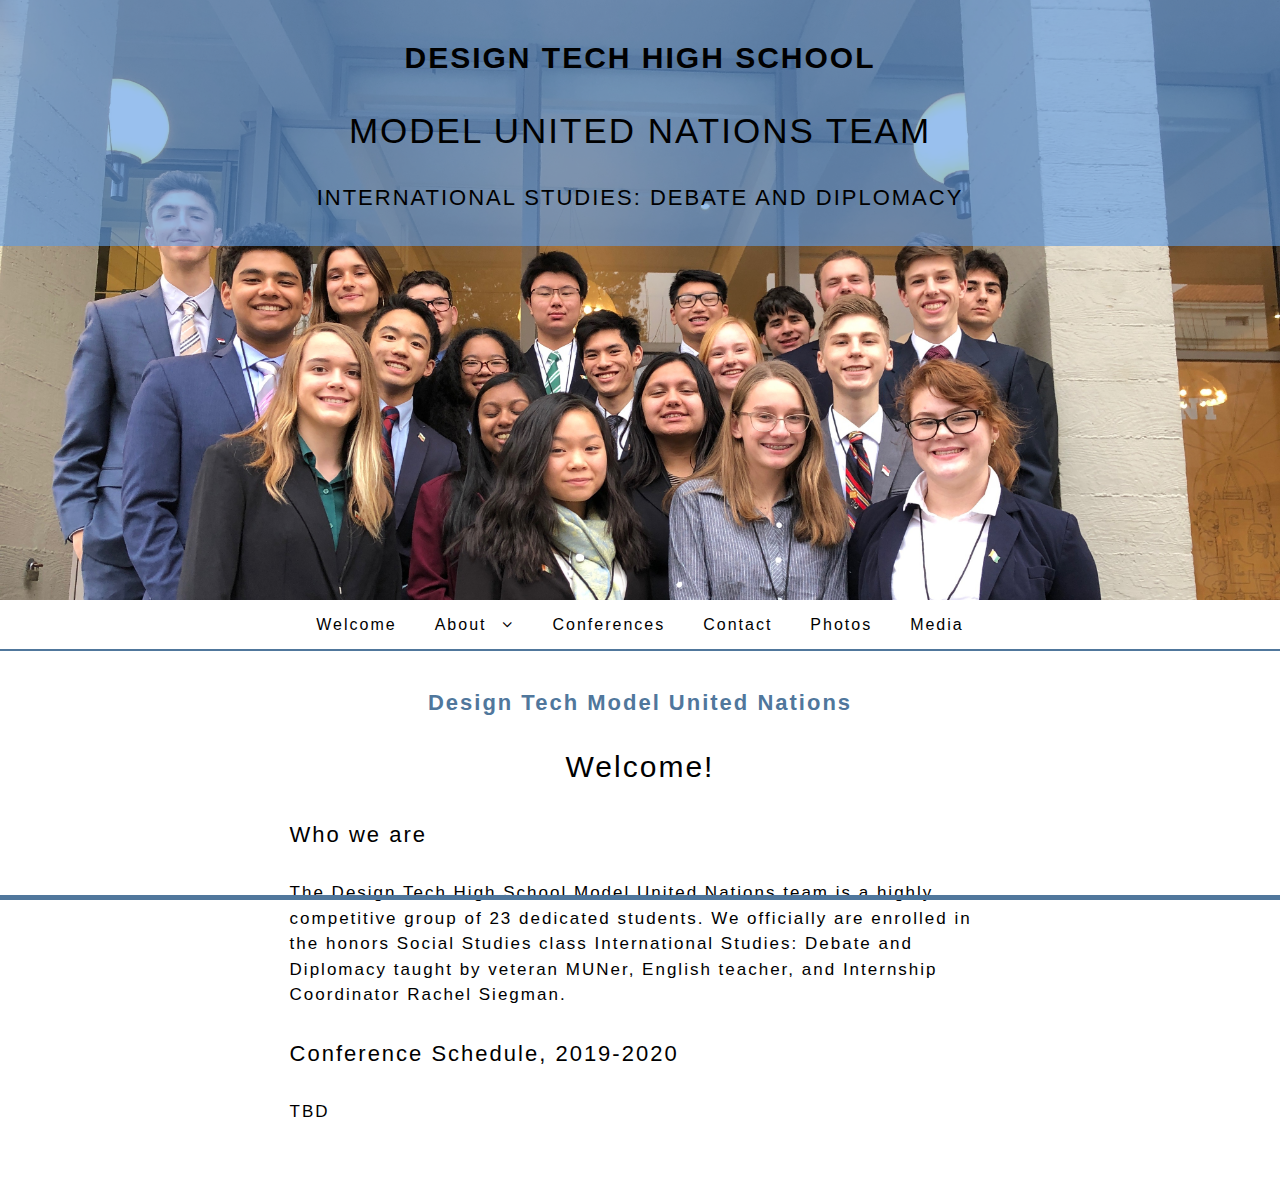
==== commit c5425b78: "fixed spacing" ====
--- a/index.html
+++ b/index.html
@@ -62,8 +62,6 @@
     <div class="body">
       <h3 style="color: #50779c;"><strong>Design Tech Model United Nations</strong></h3>
       <h2>Welcome!</h2>
-      <br>
-      <br>
       <h4>Who we are</h4>
       <p>
         The Design Tech High School Model United Nations team is a highly competitive group of 23 dedicated students. We
--- a/styles/main.css
+++ b/styles/main.css
@@ -232,6 +232,9 @@
   margin-bottom: 2.33em;
 }
 
+.body li {
+  padding-bottom: 20px;
+}
 
 
 h3 a {
@@ -393,7 +396,6 @@
   background:white;
   text-align:left;
   display:none;
-  right:-100%;
   top:0;
 }
 .dropdown2 li {
@@ -405,7 +407,6 @@
 li span.toggle2 {
   position:absolute;
   right:0;
-  margin-right:20px;
 }
 .toggle2:before {
   content:"\f105";
@@ -424,19 +425,18 @@
 
 .column {
   float: left;
-  padding: 2px;
   text-align: center;
 }
 
 .column.side {
-  width: 47%;
+  width: 50%;
   text-align: center;
 }
 
 .column.middle {
-  margin-left: 26.5%;
-  margin-right: 26.5%;
-  width: 47%;
+  margin-left: 25%;
+  margin-right: 25%;
+  width: 50%;
   text-align: center;
 }
 
@@ -461,15 +461,13 @@
 .card {
   width:70%;
   /* min-width: 30%; */
-  height: 60%;
+  height: 70%;
   overflow: hidden;
   position: relative;
   margin:0 0.5% 18% 0%;
   display:inline-block
 }
-.card:nth-of-type(3n){
-  margin-right:0;
-}
+
 .card img {
   width: 100%;
   min-height:100%;
@@ -525,9 +523,7 @@
     transition: all 0.2s;
     padding: 0px 0px;
     color: white;
-    font-size: 1em;
-
-
+    font-size: .8em;
 }
 
 .card:hover .data p,.card:hover .data a {
@@ -548,7 +544,7 @@
 }
 
 
-@media (max-width:799px){
+@media (max-width:720px){
   .card {width:85%;}
 
   .data h2 {
--- a/styles/mobile.css
+++ b/styles/mobile.css
@@ -11,8 +11,8 @@
 }
 
 
-p{
-    font-size:9px;
+p {
+    font-size:16px;
     color:black;
     padding-left: 10%;
     padding-right: 10%;
@@ -83,6 +83,10 @@
   padding-right: 10%;
 }
 
+.body li {
+  padding-bottom: 20px;
+}
+
 .body ul {
     font-size:17px;
     color:black;
@@ -158,22 +162,20 @@
     min-height: 100px; 
 
   }
-  .column {
-    float: left;
-    padding: 2px;
-    text-align: center;
-  }
   
 .column.side {
-    width: 47%;
+    width: 100%;
     text-align: center;
   }
 
   .column.middle {
-    margin-left: 0%;
-    margin-right: 0%;
-    width: 47%;
-    text-align: center;
+    width: 100%;
+    margin-left: 0px;
+    margin-right: 0px;
+  }
+
+  .data p {
+    font-size: .5em;
   }
 
   /*---NAV MOBIILE---*/
@@ -208,7 +210,6 @@
     .hamburger-menu {
       display:block;
       text-align:center;
-      padding-right:60px;
       float:none;
       width:100%;
     }
@@ -272,7 +273,6 @@
       top:0;
       width:100%;
       position:relative;
-      padding:0 20px;
     }
 
    
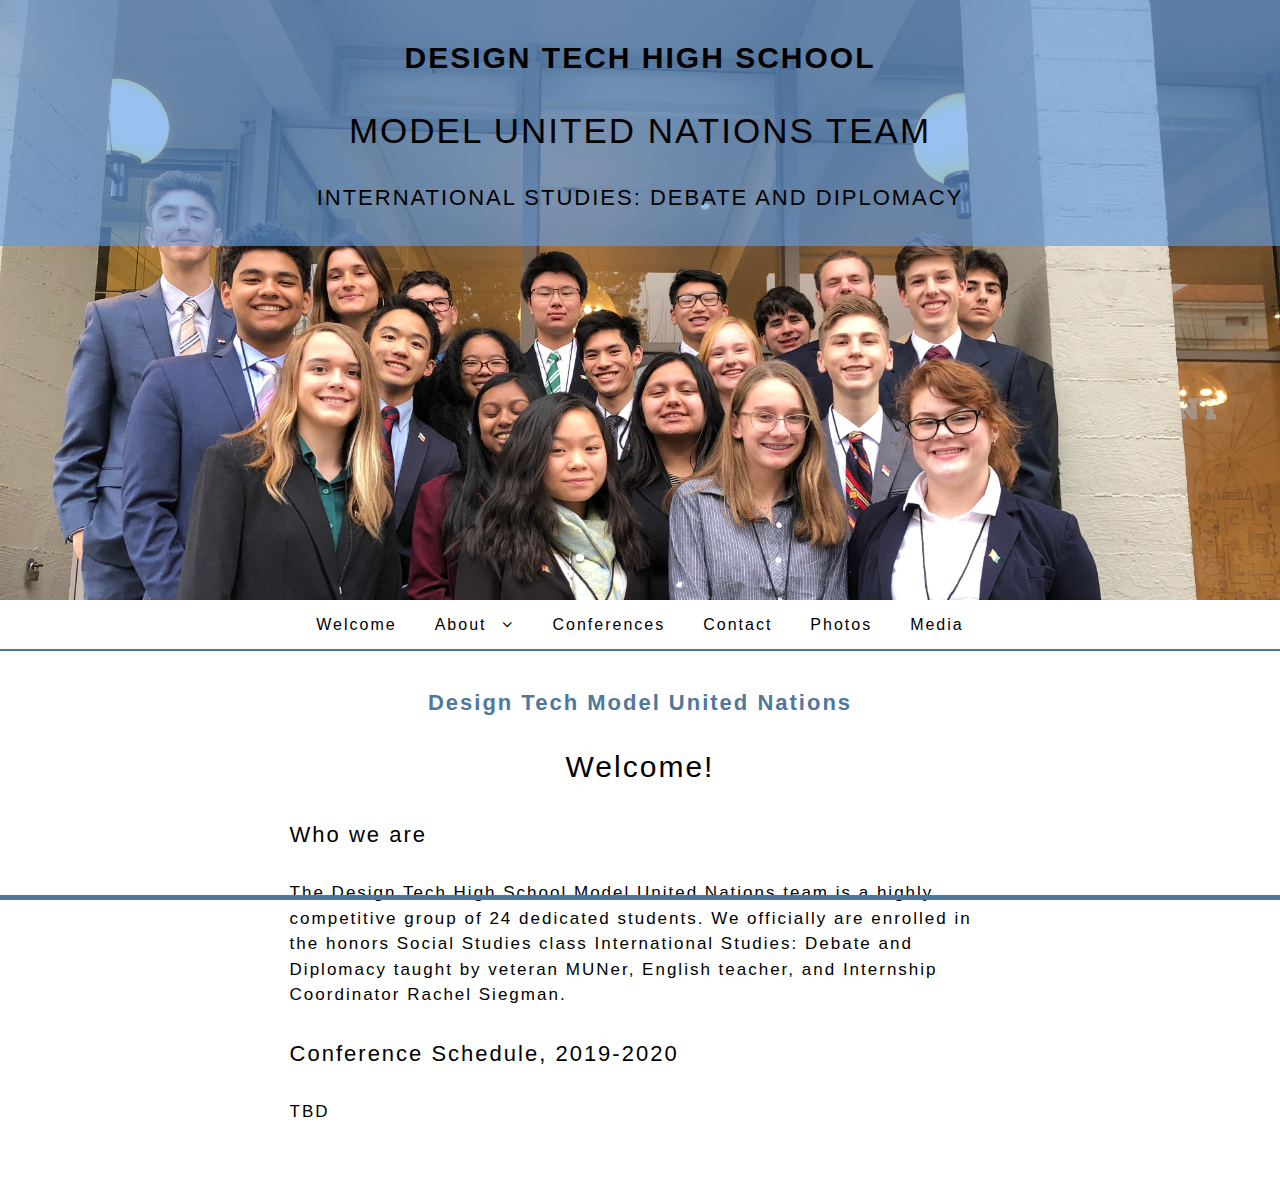
==== commit 6207fa1c: "23==>24" ====
--- a/index.html
+++ b/index.html
@@ -64,7 +64,7 @@
       <h2>Welcome!</h2>
       <h4>Who we are</h4>
       <p>
-        The Design Tech High School Model United Nations team is a highly competitive group of 23 dedicated students. We
+        The Design Tech High School Model United Nations team is a highly competitive group of 24 dedicated students. We
         officially are enrolled in the honors Social Studies class International Studies: Debate and Diplomacy taught by veteran MUNer, English teacher, and Internship Coordinator 
         Rachel Siegman.
       </p>
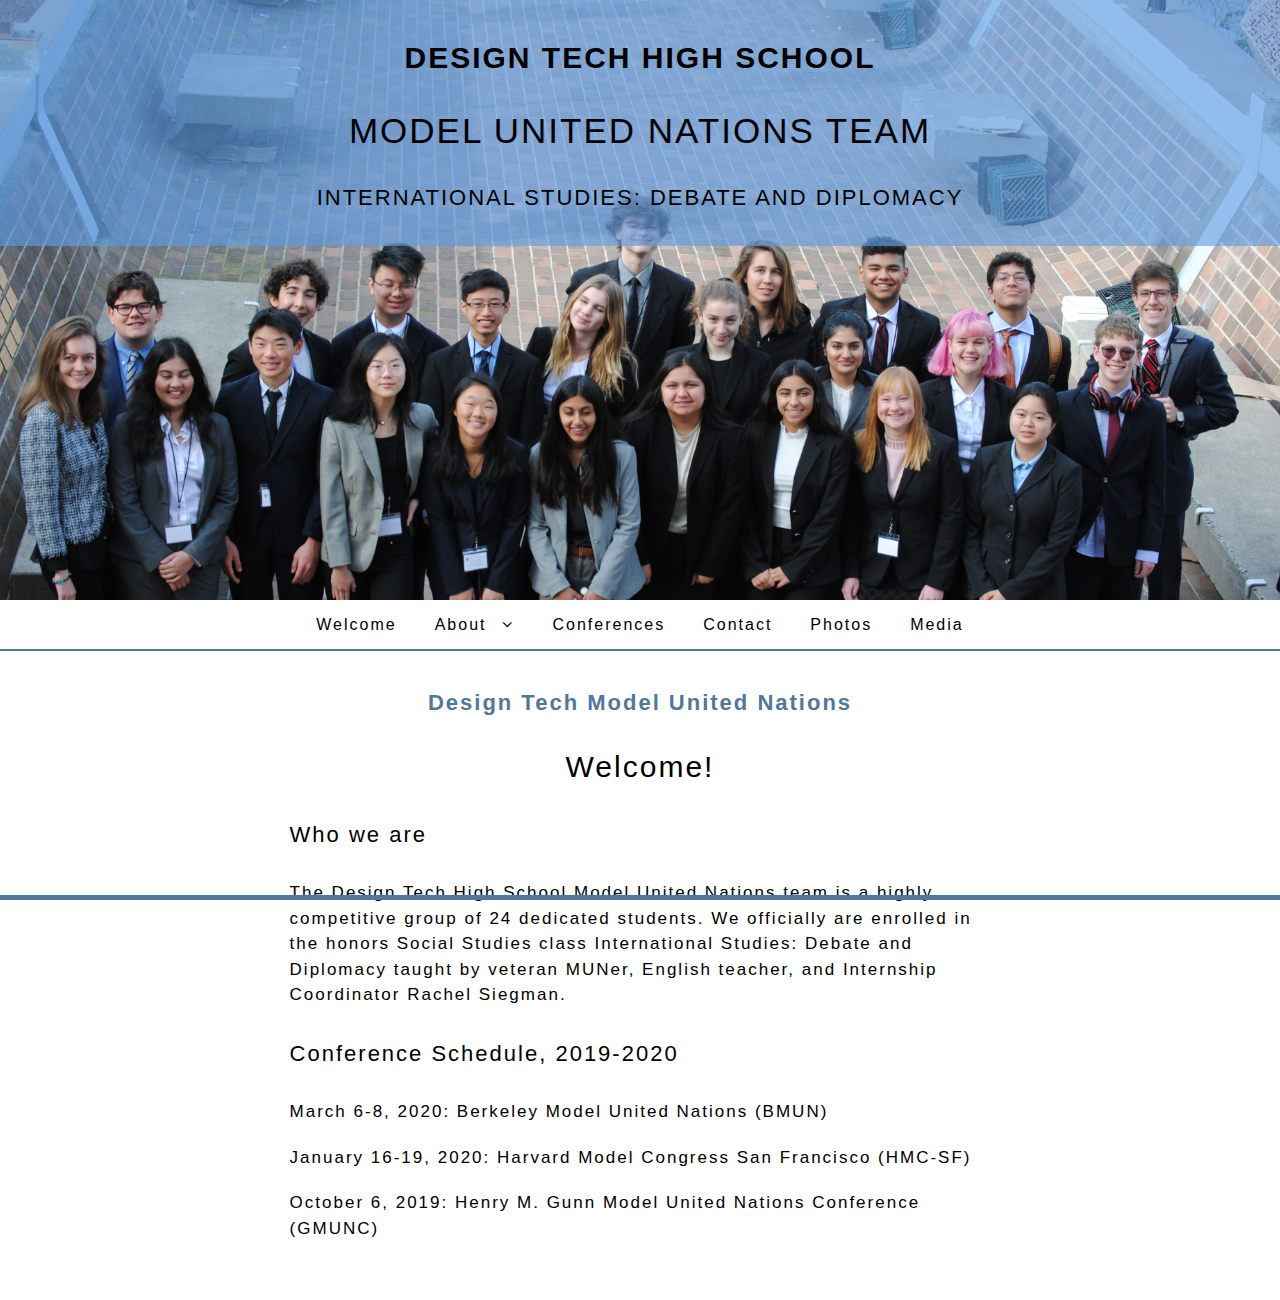
==== commit 8bb8143f: "2020 updates" ====
--- a/index.html
+++ b/index.html
@@ -45,7 +45,7 @@
               <li><a href='Pages/about/team.html'>MUN</a></li>
               <li><a href='Pages/about/isdnd.html'>IS: D&D</a></li>
               <li><a href='Pages/about/leadership.html'>Leadership</a></li>
-              <!--<li><a href='Pages/about/testimonials.html'>Testimonials</a></li>-->
+              <!--<li><a href='Psjdkjcksjs.html'>Testimonials</a></li>-->
             </ul>
           </li>
           <li><a href='Pages/conferences.html'>Conferences</a></li>
@@ -70,7 +70,9 @@
       </p>
       <h4>Conference Schedule, 2019-2020 </h4>
       <ul>
-        <li id="conference-list">TBD</li>
+        <li id="conference-list">March 6-8, 2020: Berkeley Model United Nations (BMUN)</li>
+        <li id="conference-list">January 16-19, 2020: Harvard Model Congress San Francisco (HMC-SF)</li>
+        <li id="conference-list">October 6, 2019: Henry M. Gunn Model United Nations Conference (GMUNC)</li>
       </ul>
 
     </div>
--- a/styles/main.css
+++ b/styles/main.css
@@ -43,7 +43,7 @@
 /*-----PARALLAX-----*/
 .parallax {
     /* The image used */
-    background-image: url("../assets/images/BMUN_Photo.JPG");
+    background-image: url("../assets/images/MUN_1920_team1.JPG");
   
     /* Set a specific height */
     min-height: 600px; 
@@ -57,7 +57,7 @@
   
 .parallax-about {
     /* The image used */
-    background-image: url("../assets/images/SFMUN_Photo.jpg");
+    background-image: url("../assets/images/MUN_1920_team4.JPG");
   
     /* Set a specific height */
     min-height: 600px; 
@@ -71,7 +71,7 @@
 
 .parallax-conference {
     /* The image used */
-    background-image: url("../assets/images/Simulation_Photo.jpeg");
+    background-image: url("../assets/images/MUN_1920_team2.JPG");
   
     /* Set a specific height */
     min-height: 600px; 
@@ -85,7 +85,7 @@
 
 .parallax-contact {
     /* The image used */
-    background-image: url("../assets/images/BMUN_Photo_2.JPG");
+    background-image: url("../assets/images/MUN_1920_team3.JPG");
   
     /* Set a specific height */
     min-height: 600px; 
@@ -99,7 +99,7 @@
 
 .parallax-photos {
   /* The image used */
-  background-image: url("../assets/images/Oracle_Photo.JPG");
+  background-image: url("../assets/images/MUN_1920_team3.JPG");
 
   /* Set a specific height */
   min-height: 600px; 
@@ -113,7 +113,7 @@
 
 .parallax-isdnd {
   /* The image used */
-  background-image: url("../assets/images/SFMUN_Photo_2.JPG");
+  background-image: url("../assets/images/MUN_1920_team4.JPG");
 
   /* Set a specific height */
   min-height: 600px; 
@@ -127,7 +127,7 @@
 
 .parallax-leadership {
   /* The image used */
-  background-image: url("../assets/images/Oracle_Photo_2.JPEG");
+  background-image: url("../assets/images/MUN_1920_team4.JPG");
 
   /* Set a specific height */
   min-height: 600px; 
@@ -513,17 +513,16 @@
 .data i {
   color: white;
   font-size: 1em;
-
 }
   
 
 .data p {
   opacity: 0;
   text-align:center;
-    transition: all 0.2s;
-    padding: 0px 0px;
-    color: white;
-    font-size: .8em;
+  transition: all 0.2s;
+  padding: 0px 0px;
+  color: white;
+  font-size: .9em;
 }
 
 .card:hover .data p,.card:hover .data a {
@@ -543,6 +542,40 @@
 
 }
 
+/*---TESTIMONIAL---*/
+
+.quote {
+  position: relative;
+  letter-spacing: .03em;
+  margin-bottom: .5rem;
+  
+  &:before {
+      position: absolute;
+      left: -.7em;
+  }
+  
+  &:after {
+
+      margin-right: -1rem;
+  }
+}
+
+.quote--container {
+  margin: 4.5rem auto 0;
+  border-bottom: 2px dotted #C6D1BF;
+  padding-bottom: .5rem;
+}
+
+.quote--highlight {
+  color: #D24335;
+}
+
+.quote--author {
+  font-size: .8rem;
+  text-align: right;
+  font-weight: 300;
+}
+
 
 @media (max-width:720px){
   .card {width:85%;}
@@ -558,7 +591,4 @@
   }
 
 
-  .data p {
-    font-size: .9em;
-}
 }--- a/styles/mobile.css
+++ b/styles/mobile.css
@@ -4,26 +4,37 @@
 
 
 .body{
-    margin-top: 1%;
-    margin-left: 2%;
-    margin-right: 2%;  
-    margin-bottom: 3%
+  margin-top: 1%;
+  margin-left: 2%;
+  margin-right: 2%;  
+  margin-bottom: 3%
 }
 
 
 p {
-    font-size:16px;
-    color:black;
-    padding-left: 10%;
-    padding-right: 10%;
-    font-family: 'helvetica';
-    font-weight: 100;
-    text-align: left;
-    line-height: 1.5;
+  font-size:16px;
+  color:black;
+  padding-left: 10%;
+  padding-right: 10%;
+  font-family: 'helvetica';
+  font-weight: 100;
+  text-align: left;
+  line-height: 1.5;
 }
 
 h1 {
-    font-size: 35px;
+  font-size: 35px;
+  color:black;
+  padding-left: 10%;
+  padding-right: 10%;
+  font-family: 'helvetica';
+  font-weight: 400;
+  text-align: center;
+  line-height: 1.5; 
+}
+
+h2 {
+    font-size: 30px;
     color:black;
     padding-left: 10%;
     padding-right: 10%;
@@ -33,26 +44,15 @@
     line-height: 1.5; 
 }
 
-h2 {
-    font-size: 30px;
-    color:black;
-    padding-left: 10%;
-    padding-right: 10%;
-    font-family: 'helvetica';
-    font-weight: 400;
-    text-align: center;
-    line-height: 1.5; 
-}
-
 h3 {
-    font-size: 22px;
-    color:black;
-    padding-left: 10%;
-    padding-right: 10%;
-    font-family: 'helvetica';
-    font-weight: 400;
-    text-align: center;
-    line-height: 1.5; 
+  font-size: 22px;
+  color:black;
+  padding-left: 10%;
+  padding-right: 10%;
+  font-family: 'helvetica';
+  font-weight: 400;
+  text-align: center;
+  line-height: 1.5; 
 }
 
 h4 {
@@ -175,7 +175,7 @@
   }
 
   .data p {
-    font-size: .5em;
+    font-size: .7em;
   }
 
   /*---NAV MOBIILE---*/
@@ -222,10 +222,10 @@
     right:0;
     margin-right:25px;
     background:black;
-      -webkit-transition:.2s ease;
-      -ms-transition:.2s ease;
-      -moz-transition:.2s ease;
-      -o-transition:.2s ease;
+    -webkit-transition:.2s ease;
+    -ms-transition:.2s ease;
+    -moz-transition:.2s ease;
+    -o-transition:.2s ease;
     transition:.2s ease; 
     }
     .burger-1 {
